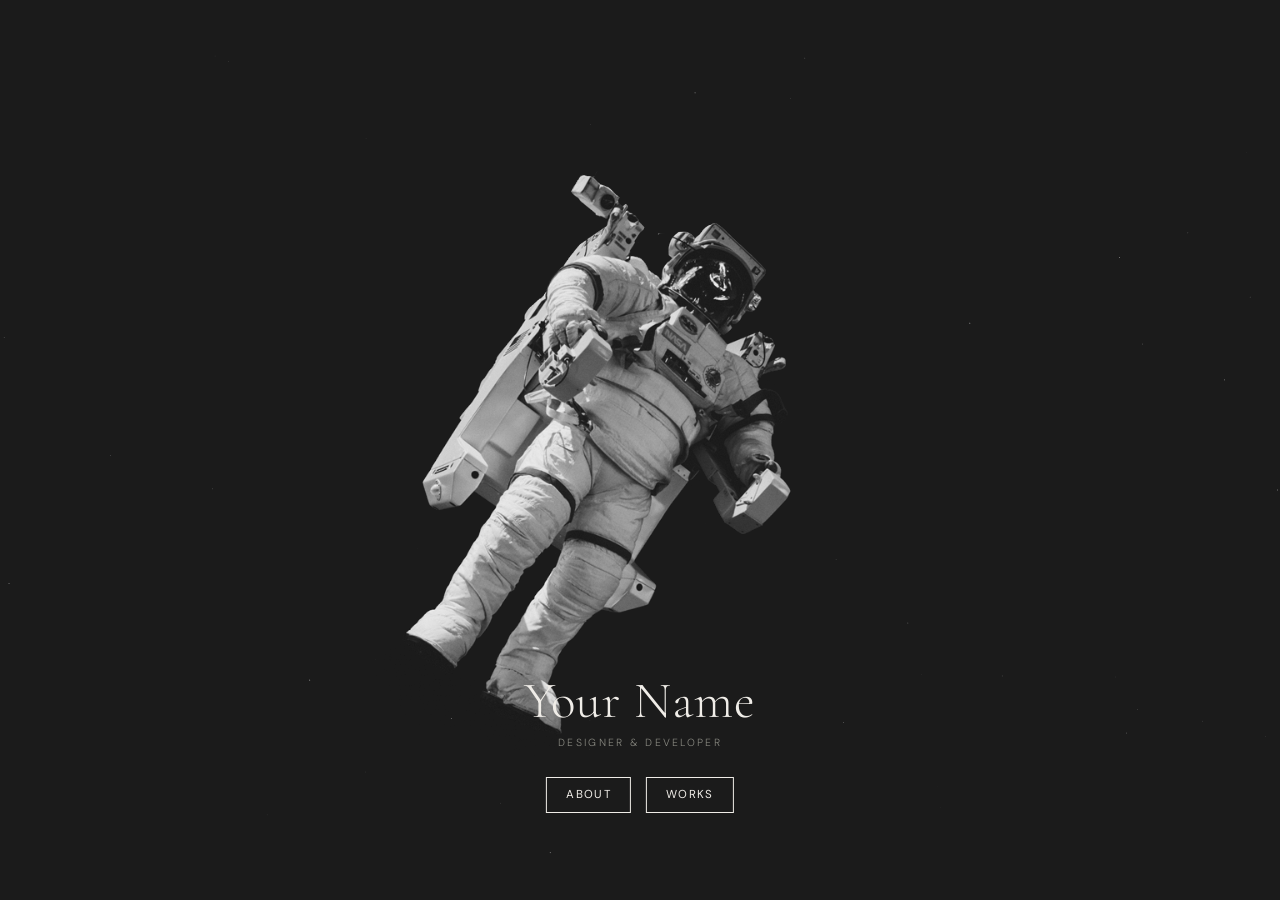
==== index.html @ 0a9ea3a5 "Add files via upload" ====
<!DOCTYPE html>
<html lang="ko">
<head>
  <meta charset="UTF-8">
  <meta name="viewport" content="width=device-width, initial-scale=1.0">
  <title>Portfolio</title>
  <link rel="preconnect" href="https://fonts.googleapis.com">
  <link href="https://fonts.googleapis.com/css2?family=Cormorant+Garamond:ital,wght@0,300;0,400;0,600;1,300;1,400&family=DM+Sans:wght@300;400;500&family=Noto+Serif+KR:wght@300;400;600&family=Noto+Sans+KR:wght@300;400&display=swap" rel="stylesheet">
  <link rel="stylesheet" href="css/style.css">
  <link rel="stylesheet" href="css/main.css">
</head>
<body>

  <!-- WebGL 배경 캔버스 -->
  <canvas id="webgl-canvas"></canvas>

  <!-- 먼지 파티클 오버레이 캔버스 -->
  <canvas id="dust-canvas"></canvas>

  <!-- 이미지 미설정 시 대체 배경 -->
  <div id="webgl-placeholder" class="webgl-placeholder" style="display:none;">
    <p class="webgl-placeholder-msg">images/main.png · images/depth.jpg 를 추가하세요</p>
  </div>

  <div class="hero-overlay">
    <h1 class="hero-name">Your Name</h1>
    <p class="hero-title">Designer &amp; Developer</p>
    <nav class="hero-nav">
      <a href="about.html" class="nav-btn">About</a>
      <a href="works.html" class="nav-btn">Works</a>
    </nav>
  </div>

  <script src="js/webgl.js"></script>
  <script src="js/main.js"></script>
  <script src="js/transition.js"></script>
</body>
</html>
---- css/style.css ----
/* ─────────────────────────────────────────────
   style.css · 공통 스타일
   ───────────────────────────────────────────── */

@import url('https://fonts.googleapis.com/css2?family=Cormorant+Garamond:ital,wght@0,300;0,400;0,600;1,300;1,400&family=DM+Sans:wght@300;400;500&family=Noto+Serif+KR:wght@300;400;600&family=Noto+Sans+KR:wght@300;400&display=swap');

:root {
  --bg:           #0c0c0c;
  --fg:           #f0ede8;
  --fg-muted:     #888880;
  --border:       #f0ede8;
  --btn-hover-bg: #f0ede8;
  --btn-hover-fg: #0c0c0c;

  --font-display: 'Cormorant Garamond', 'Noto Serif KR', serif;
  --font-body:    'DM Sans', 'Noto Sans KR', sans-serif;

  --ease:       cubic-bezier(0.4, 0, 0.2, 1);
  --transition: 0.3s var(--ease);
}

*, *::before, *::after { box-sizing: border-box; margin: 0; padding: 0; }

html { font-size: 16px; scroll-behavior: smooth; }

body {
  background: #1b1b1b;
  color: var(--fg);
  font-family: var(--font-body);
  font-weight: 300;
  line-height: 1.7;
  -webkit-font-smoothing: antialiased;
  min-height: 100vh;
}

a { color: inherit; text-decoration: none; }
img { display: block; max-width: 100%; }

/* ── 공통 버튼 ── */
.nav-btn {
  display: inline-block;
  padding: 0.45rem 1.2rem;
  border: 1px solid var(--border);
  color: var(--fg);
  background: transparent;
  font-family: var(--font-body);
  font-size: 0.72rem;           /* 기존 0.8rem에서 약 5pt 축소 */
  font-weight: 400;
  letter-spacing: 0.12em;
  text-transform: uppercase;
  cursor: pointer;
  transition: background var(--transition), color var(--transition), border-color var(--transition);
  white-space: nowrap;
}

.nav-btn:hover {
  background: var(--btn-hover-bg);
  color: var(--btn-hover-fg);
  border-color: var(--btn-hover-bg);
}

/* ── 공통 페이지 헤더 ── */
.page-header {
  position: fixed;
  top: 0; left: 0; right: 0;
  z-index: 100;
  display: flex;
  align-items: center;
  justify-content: space-between;
  padding: 1.6rem 2.8rem;
  background: linear-gradient(to bottom, rgba(12,12,12,0.95) 0%, transparent 100%);
  pointer-events: none;
}

.page-header > * { pointer-events: auto; }

.page-title {
  font-family: var(--font-display);
  font-size: 0.9rem;
  font-weight: 300;
  letter-spacing: 0.2em;
  text-transform: uppercase;
}

/* ── 스크롤바 ── */
::-webkit-scrollbar { width: 4px; }
::-webkit-scrollbar-track { background: #1b1b1b; }
::-webkit-scrollbar-thumb { background: #333; border-radius: 2px; }

/* ─────────────────────────────────────────────
   페이지 전환 애니메이션
   ───────────────────────────────────────────── */

/* 진입: 처음엔 투명 — transform 제거로 잘림 방지 */
body.page-enter {
  opacity: 0;
}

/* 진입 활성화: 부드럽게 나타남 (0.45 × 1.3 ≈ 0.585s) */
body.page-enter-active {
  opacity: 1;
  transition: opacity 0.585s cubic-bezier(0.4, 0, 0.2, 1);
}

/* 이탈: 부드럽게 사라짐 (0.35 × 1.3 ≈ 0.455s) */
body.page-leave {
  opacity: 0;
  transition: opacity 0.455s cubic-bezier(0.4, 0, 0.2, 1);
}
---- css/main.css ----
/* ─────────────────────────────────────────────
   main.css · 메인 페이지 스타일
   ───────────────────────────────────────────── */

/* ── WebGL 캔버스 (전체 배경) ── */
#webgl-canvas {
  position: fixed;
  top: 0; left: 0;
  width: 100%; height: 100%;
  display: block;
  z-index: 1;
}

/* ── 먼지 파티클 캔버스 ── */
#dust-canvas {
  position: fixed;
  top: 0; left: 0;
  width: 100%; height: 100%;
  pointer-events: none;
  z-index: 5;
}

/* ── 이미지 미설정 시 플레이스홀더 ── */
.webgl-placeholder {
  position: fixed;
  inset: 0;
  z-index: 0;
  background: #1b1b1b;
  display: flex;
  align-items: center;
  justify-content: center;
}
.webgl-placeholder-msg {
  font-family: var(--font-body);
  font-size: 0.75rem;
  letter-spacing: 0.15em;
  color: #333;
  text-transform: uppercase;
}

/* ── 히어로 오버레이 — 하단 중앙 정렬 ── */
.hero-overlay {
  position: fixed;
  top: 75%;
  left: 50%;
  transform: translateX(-50%);
  z-index: 10;
  display: flex;
  flex-direction: column;
  align-items: center;
  pointer-events: none;
}

.hero-overlay > * {
  pointer-events: auto;
}

/* ── 이름 ── */
.hero-name {
  font-family: var(--font-display);
  font-size: clamp(1.6rem, 4vw, 3.6rem);
  font-weight: 300;
  line-height: 1.05;
  letter-spacing: 0.02em;
  text-align: center;
  margin-bottom: 0.3rem;
  white-space: nowrap;
}

/* ── 직함 ── */
.hero-title {
  font-family: var(--font-body);
  font-size: clamp(0.55rem, 0.9vw, 0.65rem);
  font-weight: 300;
  letter-spacing: 0.22em;
  text-transform: uppercase;
  color: var(--fg-muted);
  text-align: center;
  margin-bottom: 1.6rem;
  white-space: nowrap;
}

/* ── 내비게이션 버튼 ── */
.hero-nav {
  display: flex;
  gap: 0.9rem;
  justify-content: center;
}

@media (max-width: 600px) {
  .hero-overlay { top: 72%; }
  .hero-name { font-size: 1.5rem; }
  .hero-nav { flex-direction: column; align-items: center; }
}
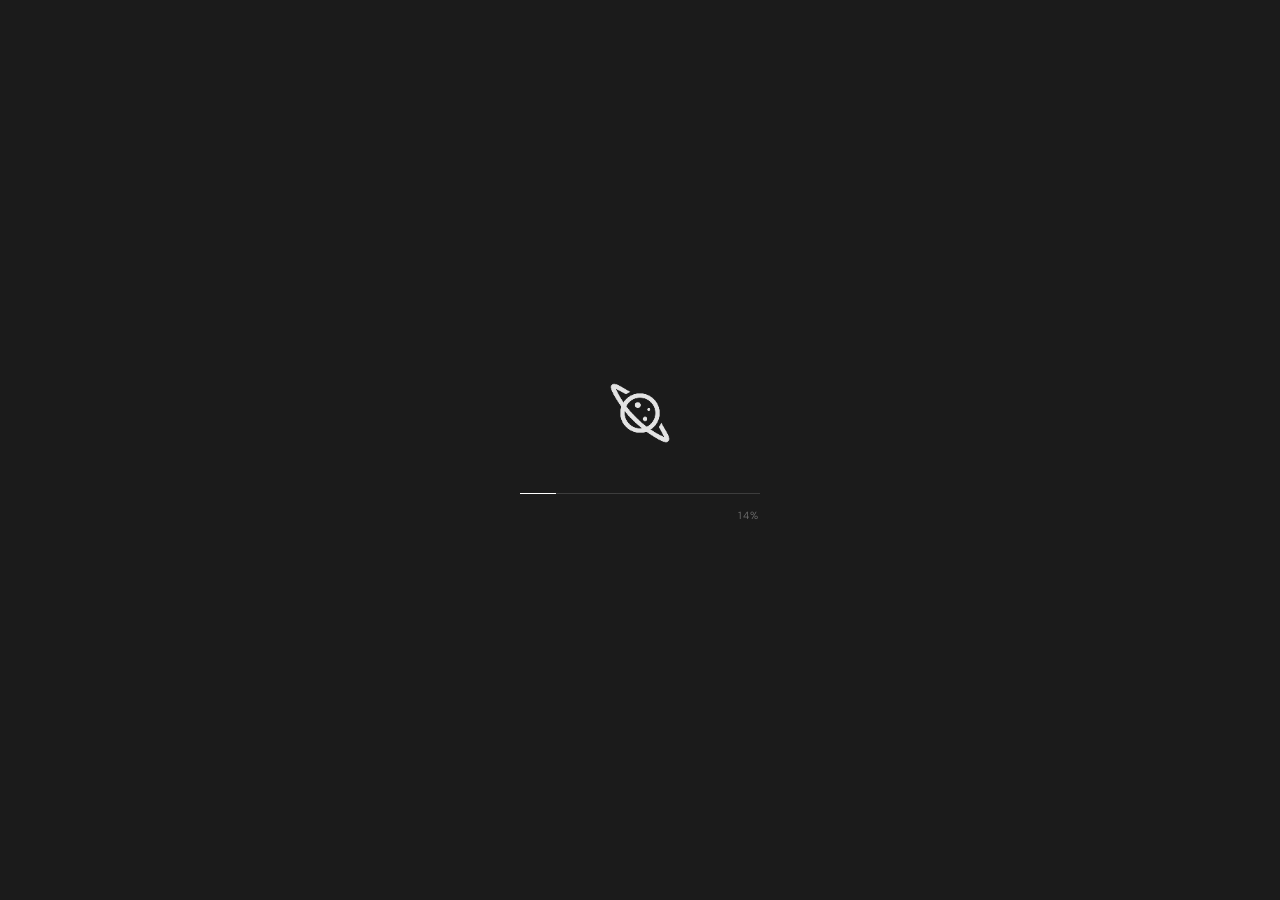
==== commit 8a097ee3: "Add files via upload" ====
--- a/index.html
+++ b/index.html
@@ -3,36 +3,131 @@
 <head>
   <meta charset="UTF-8">
   <meta name="viewport" content="width=device-width, initial-scale=1.0">
-  <title>Portfolio</title>
+  <title>Loading</title>
   <link rel="preconnect" href="https://fonts.googleapis.com">
-  <link href="https://fonts.googleapis.com/css2?family=Cormorant+Garamond:ital,wght@0,300;0,400;0,600;1,300;1,400&family=DM+Sans:wght@300;400;500&family=Noto+Serif+KR:wght@300;400;600&family=Noto+Sans+KR:wght@300;400&display=swap" rel="stylesheet">
-  <link rel="stylesheet" href="css/style.css">
-  <link rel="stylesheet" href="css/main.css">
+  <link href="https://fonts.googleapis.com/css2?family=DM+Sans:wght@300;400&display=swap" rel="stylesheet">
+  <style>
+    *, *::before, *::after { box-sizing: border-box; margin: 0; padding: 0; }
+
+    body {
+      background: #1b1b1b;
+      display: flex;
+      flex-direction: column;
+      align-items: center;
+      justify-content: center;
+      height: 100vh;
+      overflow: hidden;
+      font-family: 'DM Sans', sans-serif;
+    }
+
+    /* ── 로고 ── */
+    .logo-wrap {
+      opacity: 0;
+      transform: translateY(10px);
+      animation: fadeUp 0.8s cubic-bezier(0.4, 0, 0.2, 1) 0.2s forwards;
+    }
+
+    .logo-wrap img {
+      width: clamp(36px, 8vw, 70px);
+      display: block;
+    }
+
+    /* ── 로딩 바 ── */
+    .bar-wrap {
+      margin-top: 2.8rem;
+      width: clamp(120px, 28vw, 240px);
+      opacity: 0;
+      animation: fadeUp 0.8s cubic-bezier(0.4, 0, 0.2, 1) 0.5s forwards;
+    }
+
+    .bar-track {
+      width: 100%;
+      height: 1px;
+      background: rgba(255, 255, 255, 0.15);
+      position: relative;
+      overflow: hidden;
+    }
+
+    .bar-fill {
+      position: absolute;
+      top: 0; left: 0;
+      height: 100%;
+      width: 0%;
+      background: #ffffff;
+      transition: width 0.05s linear;
+    }
+
+    /* ── 퍼센트 숫자 ── */
+    .bar-pct {
+      margin-top: 0.9rem;
+      text-align: right;
+      font-size: 0.65rem;
+      font-weight: 300;
+      letter-spacing: 0.15em;
+      color: rgba(255, 255, 255, 0.4);
+    }
+
+    /* ── 페이드아웃 (완료 시) ── */
+    body.done {
+      opacity: 0;
+      transition: opacity 0.55s cubic-bezier(0.4, 0, 0.2, 1);
+    }
+
+    @keyframes fadeUp {
+      to { opacity: 1; transform: translateY(0); }
+    }
+  </style>
 </head>
 <body>
 
-  <!-- WebGL 배경 캔버스 -->
-  <canvas id="webgl-canvas"></canvas>
-
-  <!-- 먼지 파티클 오버레이 캔버스 -->
-  <canvas id="dust-canvas"></canvas>
-
-  <!-- 이미지 미설정 시 대체 배경 -->
-  <div id="webgl-placeholder" class="webgl-placeholder" style="display:none;">
-    <p class="webgl-placeholder-msg">images/main.png · images/depth.jpg 를 추가하세요</p>
+  <div class="logo-wrap">
+    <img src="images/logo.png" alt="Logo">
   </div>
 
-  <div class="hero-overlay">
-    <h1 class="hero-name">Your Name</h1>
-    <p class="hero-title">Designer &amp; Developer</p>
-    <nav class="hero-nav">
-      <a href="about.html" class="nav-btn">About</a>
-      <a href="works.html" class="nav-btn">Works</a>
-    </nav>
+  <div class="bar-wrap">
+    <div class="bar-track">
+      <div class="bar-fill" id="bar-fill"></div>
+    </div>
+    <p class="bar-pct" id="bar-pct">0%</p>
   </div>
 
-  <script src="js/webgl.js"></script>
-  <script src="js/main.js"></script>
-  <script src="js/transition.js"></script>
+  <script>
+    const fill = document.getElementById('bar-fill');
+    const pct  = document.getElementById('bar-pct');
+
+    let progress = 0;
+
+    /* 불규칙한 속도로 채워져 자연스럽게 보임 */
+    function step() {
+      if (progress >= 100) {
+        fill.style.width = '100%';
+        pct.textContent  = '100%';
+
+        /* 잠깐 멈췄다가 페이드아웃 후 이동 */
+        setTimeout(() => {
+          document.body.classList.add('done');
+          setTimeout(() => {
+            window.location.href = 'main.html';
+          }, 580);
+        }, 300);
+        return;
+      }
+
+      /* 남은 거리의 일부씩 채움 — 처음엔 빠르고 끝으로 갈수록 느려짐 */
+      const remaining = 100 - progress;
+      const increment = Math.random() * Math.min(remaining * 0.12, 4) + 0.4;
+      progress = Math.min(progress + increment, 100);
+
+      fill.style.width = progress + '%';
+      pct.textContent  = Math.floor(progress) + '%';
+
+      const delay = 30 + Math.random() * 40;
+      setTimeout(step, delay);
+    }
+
+    /* 로고 등장 후 바 시작 */
+    setTimeout(step, 700);
+  </script>
+
 </body>
 </html>
